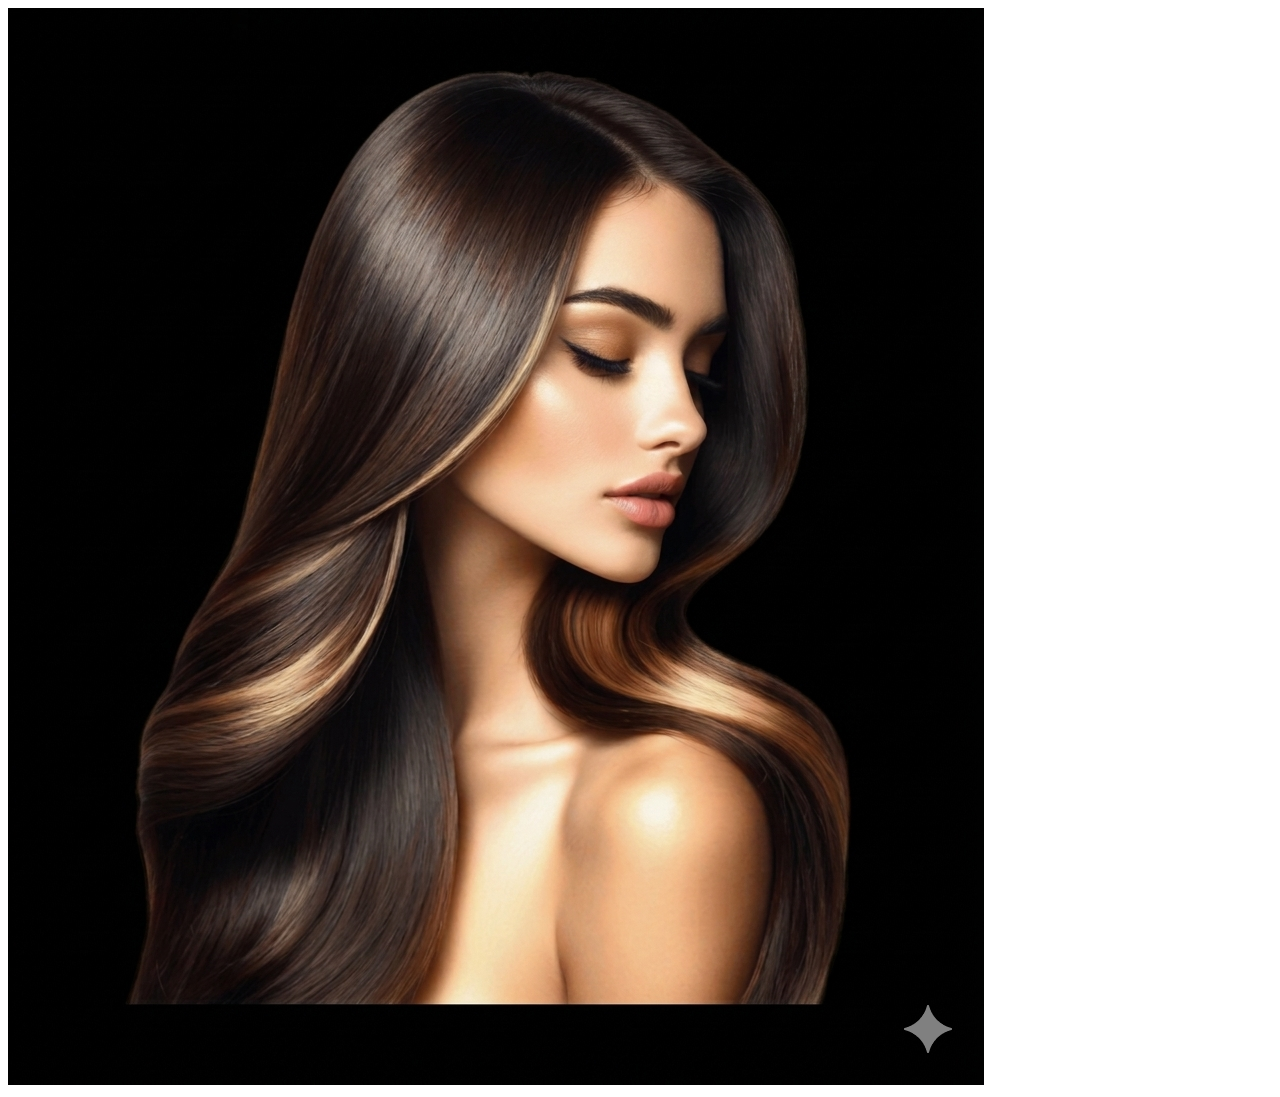
==== index.html @ e1d1fced "First version" ====
<!DOCTYPE html>
<html lang="en">
<head>
    <meta charset="UTF-8">
    <meta name="viewport" content="width=device-width, initial-scale=1.0">
    <link rel="stylesheet" href="assets/css/styles.css">
    <title>Aura Hair Studio</title>
</head>
<body>
    <img src="assets/images/hero-image.png" alt="Aura Hair Studio Logo" class="hero-image">
</body>
</html>
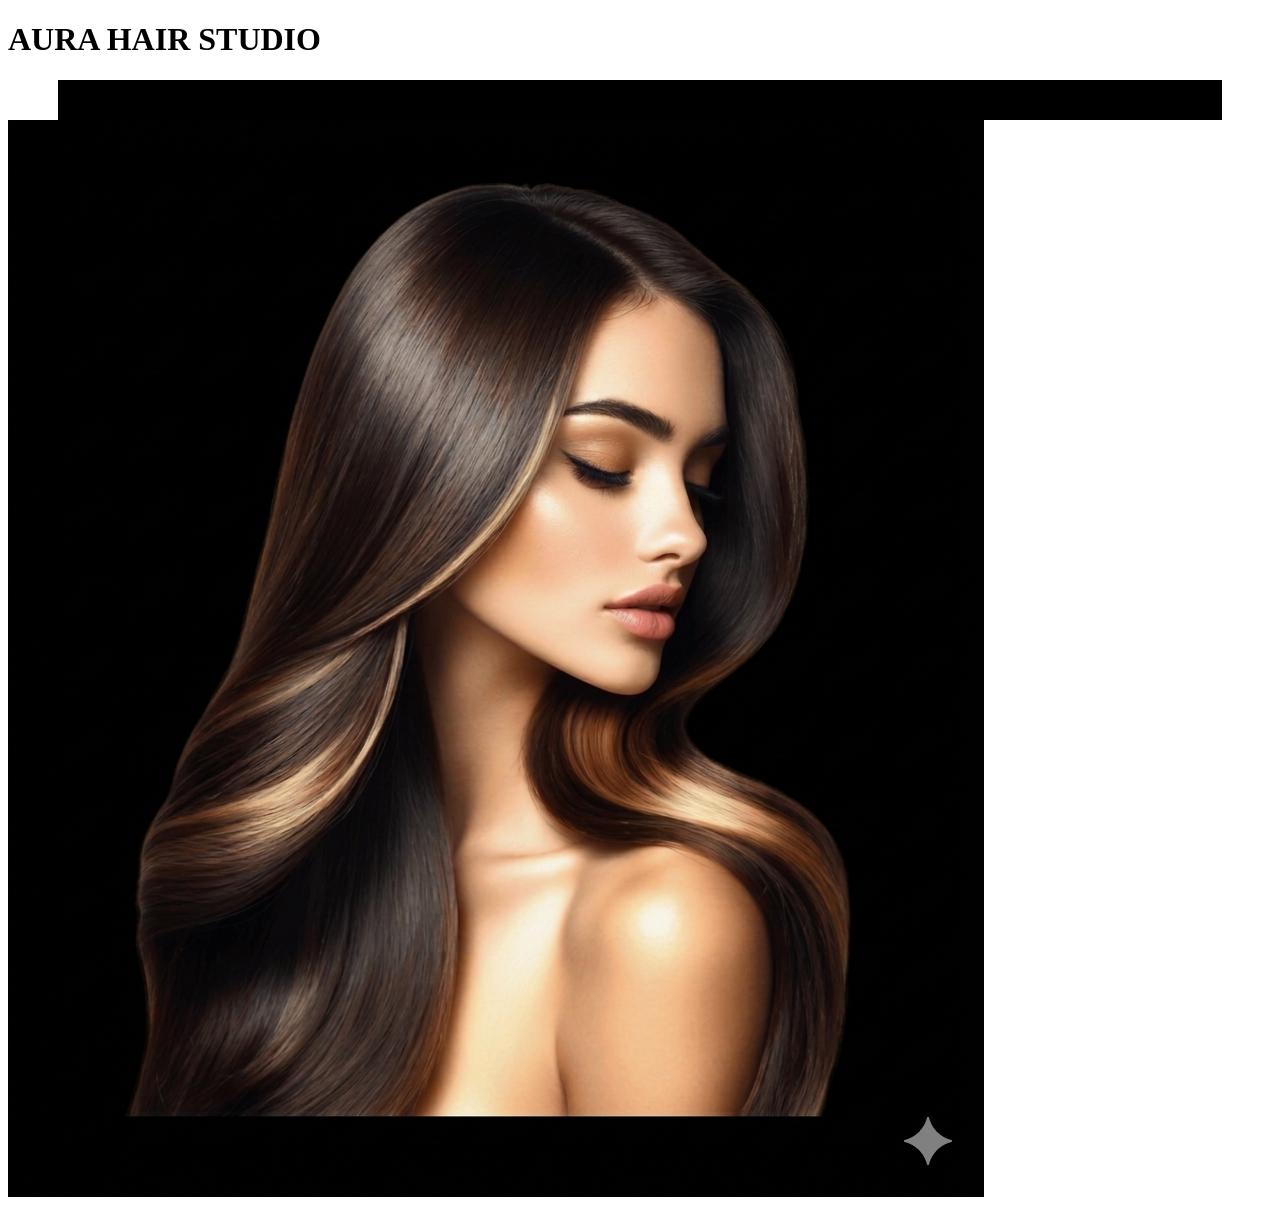
==== commit 575db7d0: "Initial website with black navbar" ====
--- a/index.html
+++ b/index.html
@@ -7,6 +7,8 @@
     <title>Aura Hair Studio</title>
 </head>
 <body>
+    <h1>AURA HAIR STUDIO</h1>
+    <nav class="navbar" aria-label="Main navigation"></nav>
     <img src="assets/images/hero-image.png" alt="Aura Hair Studio Logo" class="hero-image">
 </body>
 </html>   
--- a/assets/css/styles.css
+++ b/assets/css/styles.css
@@ -0,0 +1,8 @@
+.navbar {
+	background-color: #000;
+	padding-top: 40px;
+	padding-right: 40px;
+	padding-left: 40px;
+    border-left: 50px solid #fff;
+    border-right: 50px solid #fff;
+}
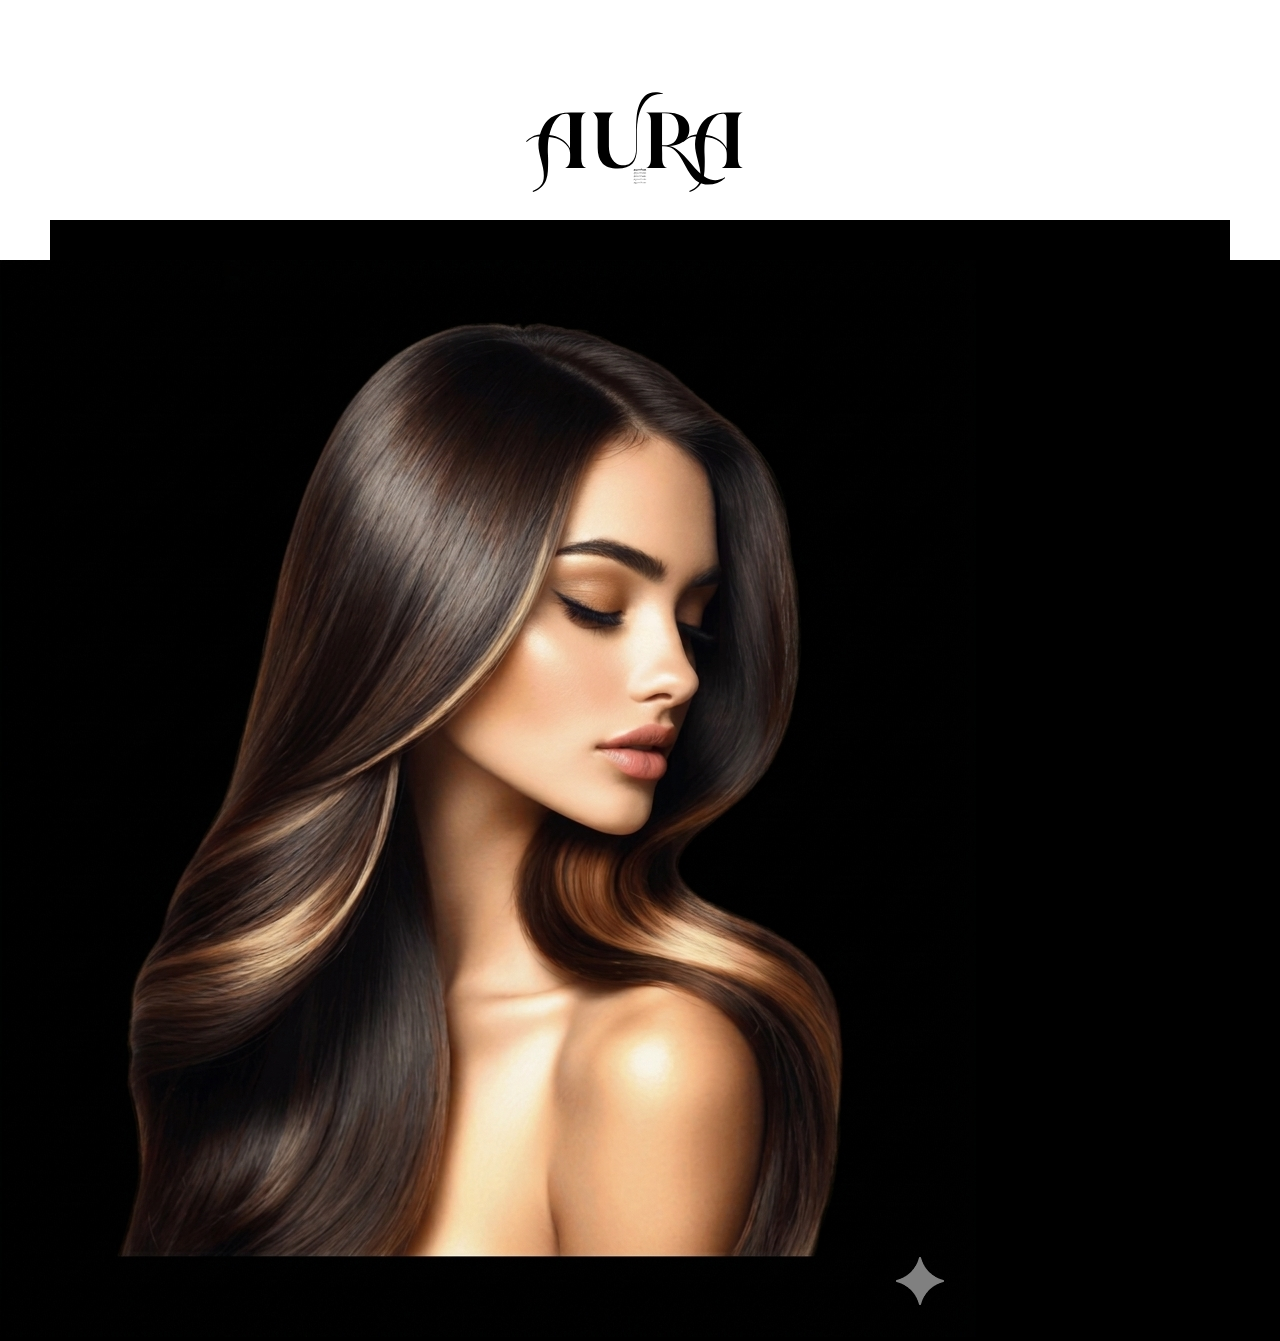
==== commit c0214b82: "logo added" ====
--- a/index.html
+++ b/index.html
@@ -7,8 +7,10 @@
     <title>Aura Hair Studio</title>
 </head>
 <body>
-    <h1>AURA HAIR STUDIO</h1>
+    <h1 class="logo-heading"><img src="assets/images/logo.svg" alt="Aura Logo" class="aura-logo-svg"></h1>
     <nav class="navbar" aria-label="Main navigation"></nav>
-    <img src="assets/images/hero-image.png" alt="Aura Hair Studio Logo" class="hero-image">
+    <section class="hero-area">
+        <img src="assets/images/hero-image.png" alt="Aura Hair Studio Logo" class="hero-image">
+    </section>
 </body>
 </html>   
--- a/assets/css/styles.css
+++ b/assets/css/styles.css
@@ -1,4 +1,24 @@
+.logo-heading {
+	display: flex;
+	justify-content: center;
+	align-items: center;
+	margin: 0;
+}
+
+.aura-logo-svg {
+	width: 340px;
+	height: auto;
+	display: block;
+}
+
+.aura-logo {
+	height: 48px;
+	width: auto;
+	vertical-align: middle;
+}
+
 .navbar {
+	margin-top: -120px;
 	background-color: #000;
 	padding-top: 40px;
 	padding-right: 40px;
@@ -6,3 +26,14 @@
     border-left: 50px solid #fff;
     border-right: 50px solid #fff;
 }
+
+.hero-area {
+	background-color: #000;
+}
+body {
+  margin: 0;
+}
+body {
+  margin: 0;
+}
+
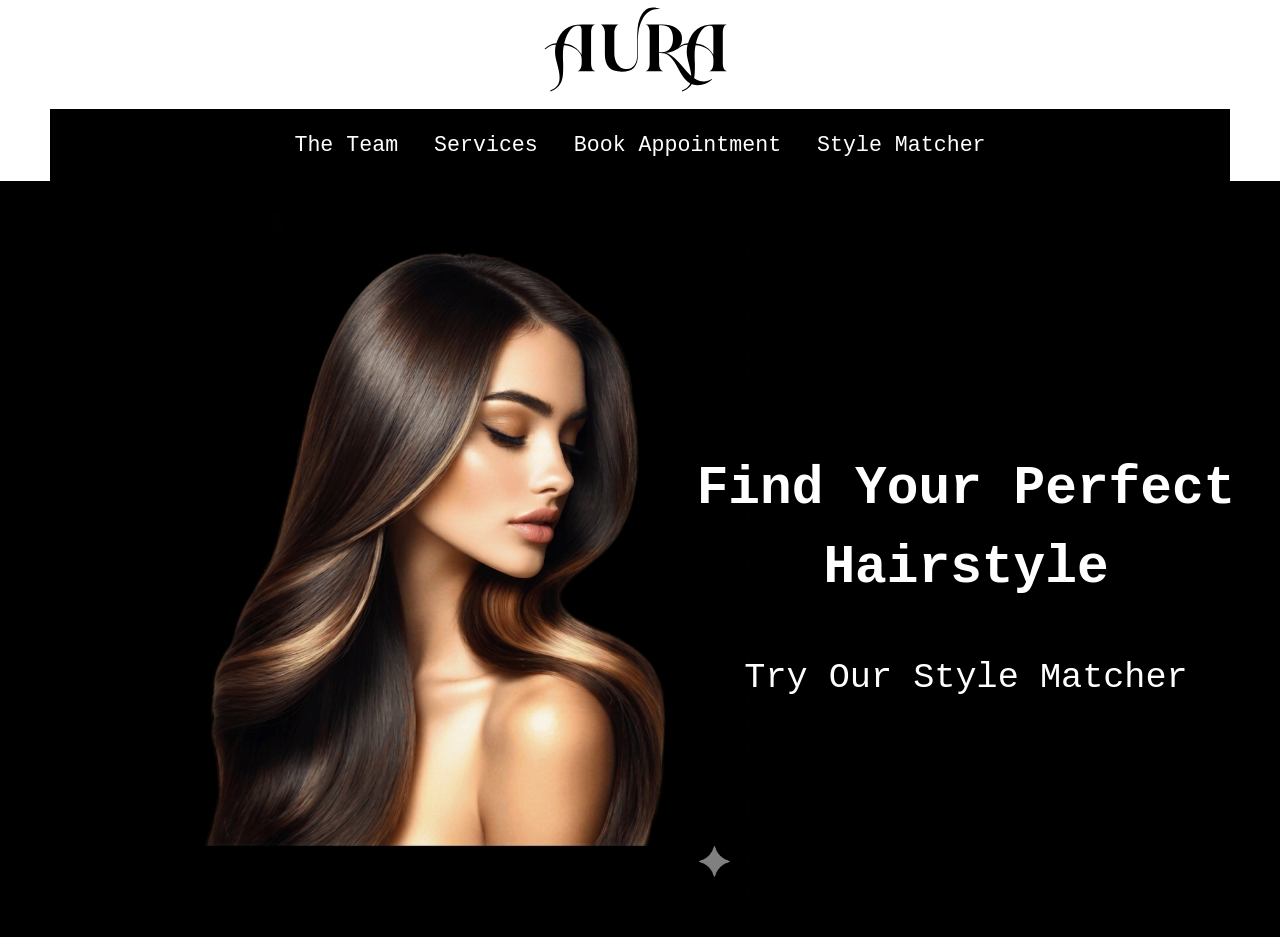
==== commit b67763c5: "Fix navbar clickability and sync page layouts" ====
--- a/index.html
+++ b/index.html
@@ -7,10 +7,23 @@
     <title>Aura Hair Studio</title>
 </head>
 <body>
+<header>
     <h1 class="logo-heading"><img src="assets/images/logo.svg" alt="Aura Logo" class="aura-logo-svg"></h1>
-    <nav class="navbar" aria-label="Main navigation"></nav>
+</header>
+    <nav class="navbar" aria-label="Main navigation">
+        <a href="team.html">The Team</a>
+        <a href="services.html">Services</a>
+        <a href="book-appointment.html">Book Appointment</a>
+        <a href="style-matcher.html">Style Matcher</a>
+    </nav>
     <section class="hero-area">
         <img src="assets/images/hero-image.png" alt="Aura Hair Studio Logo" class="hero-image">
+        <aside class="hero-card">
+            <a href="style-matcher.html" class="hero-card-link">
+                <h2><span class="keep-line">Find Your Perfect</span><br>Hairstyle</h2>
+                <p>Try Our Style Matcher</p>
+            </a>
+        </aside>
     </section>
 </body>
 </html>   
--- a/assets/css/styles.css
+++ b/assets/css/styles.css
@@ -3,32 +3,96 @@
 	justify-content: center;
 	align-items: center;
 	margin: 0;
+    padding: 0;
+    border: 0;
 }
 
 .aura-logo-svg {
-	width: 340px;
+	width: 273px;
 	height: auto;
 	display: block;
 }
 
 .aura-logo {
-	height: 48px;
+	height: 40px;
 	width: auto;
 	vertical-align: middle;
 }
 
 .navbar {
-	margin-top: -120px;
+	margin-top: 0px;
 	background-color: #000;
-	padding-top: 40px;
-	padding-right: 40px;
-	padding-left: 40px;
+	padding: 24px 40px;
     border-left: 50px solid #fff;
     border-right: 50px solid #fff;
+	display: flex;
+	justify-content: center;
+	align-items: center;
+	gap: 36px;
+	position: relative;
+	z-index: 20;
+}
+
+.navbar a {
+	font-family: monospace;
+	color: #fff;
+	text-decoration: none;
+	font-size: 1.35rem;
+	font-weight: 500;
+	position: relative;
+	z-index: 21;
+	pointer-events: auto;
 }
 
 .hero-area {
 	background-color: #000;
+	display: flex;
+	justify-content: center;
+	align-items: center;
+	gap: 32px;
+	padding: 32px 40px 40px;
+}
+
+.hero-image {
+	max-width: 620px;
+	width: 100%;
+	height: auto;
+}
+
+.hero-card {
+	background-color: #000;
+	color: #fff;
+	padding: 24px;
+	width: 320px;
+	height: 320px;
+	font-family: monospace;
+	font-size: 2.2rem;
+	line-height: 1.5;
+	text-align: center;
+	align-self: center;
+	display: flex;
+	justify-content: center;
+	align-items: center;
+}
+
+.hero-card p {
+	margin: 0;
+}
+
+.hero-card-link {
+	color: inherit;
+	text-decoration: none;
+	display: block;
+}
+
+.keep-line {
+	white-space: nowrap;
+}
+
+@media (max-width: 900px) {
+	.hero-area {
+		flex-direction: column;
+	}
 }
 body {
   margin: 0;
@@ -37,3 +101,48 @@
   margin: 0;
 }
 
+.style-matcher-page {
+	background-color: #000;
+	color: #fff;
+}
+
+header {
+	height: auto;
+}
+
+/* Base Grid Setup */
+.results-grid {
+    display: grid;
+    grid-template-columns: repeat(auto-fit, minmax(250px, 1fr));
+    gap: 2rem;
+    padding: 2rem 0;
+	
+}
+
+/* 1. Hide all cards by default when a filter is active */
+#oval:checked ~ .results-grid .style-card,
+#square:checked ~ .results-grid .style-card,
+#heart:checked ~ .results-grid .style-card {
+    display: none;
+}
+
+/* 2. Only show the specific cards matching the checked radio */
+#oval:checked ~ .results-grid .oval,
+#square:checked ~ .results-grid .square,
+#heart:checked ~ .results-grid .heart {
+    display: block;
+    animation: fadeIn 0.5s ease-in;
+}
+
+/* 3. Style the "Active" selection card */
+#oval:checked ~ .shape-selector label[for="oval"],
+#square:checked ~ .shape-selector label[for="square"],
+#heart:checked ~ .shape-selector label[for="heart"] {
+    border: 2px solid #D4AF37; /* Gold for Aura Studio */
+    background: #fdfbf7;
+}
+
+@keyframes fadeIn {
+    from { opacity: 0; transform: translateY(10px); }
+    to { opacity: 1; transform: translateY(0); }
+}
